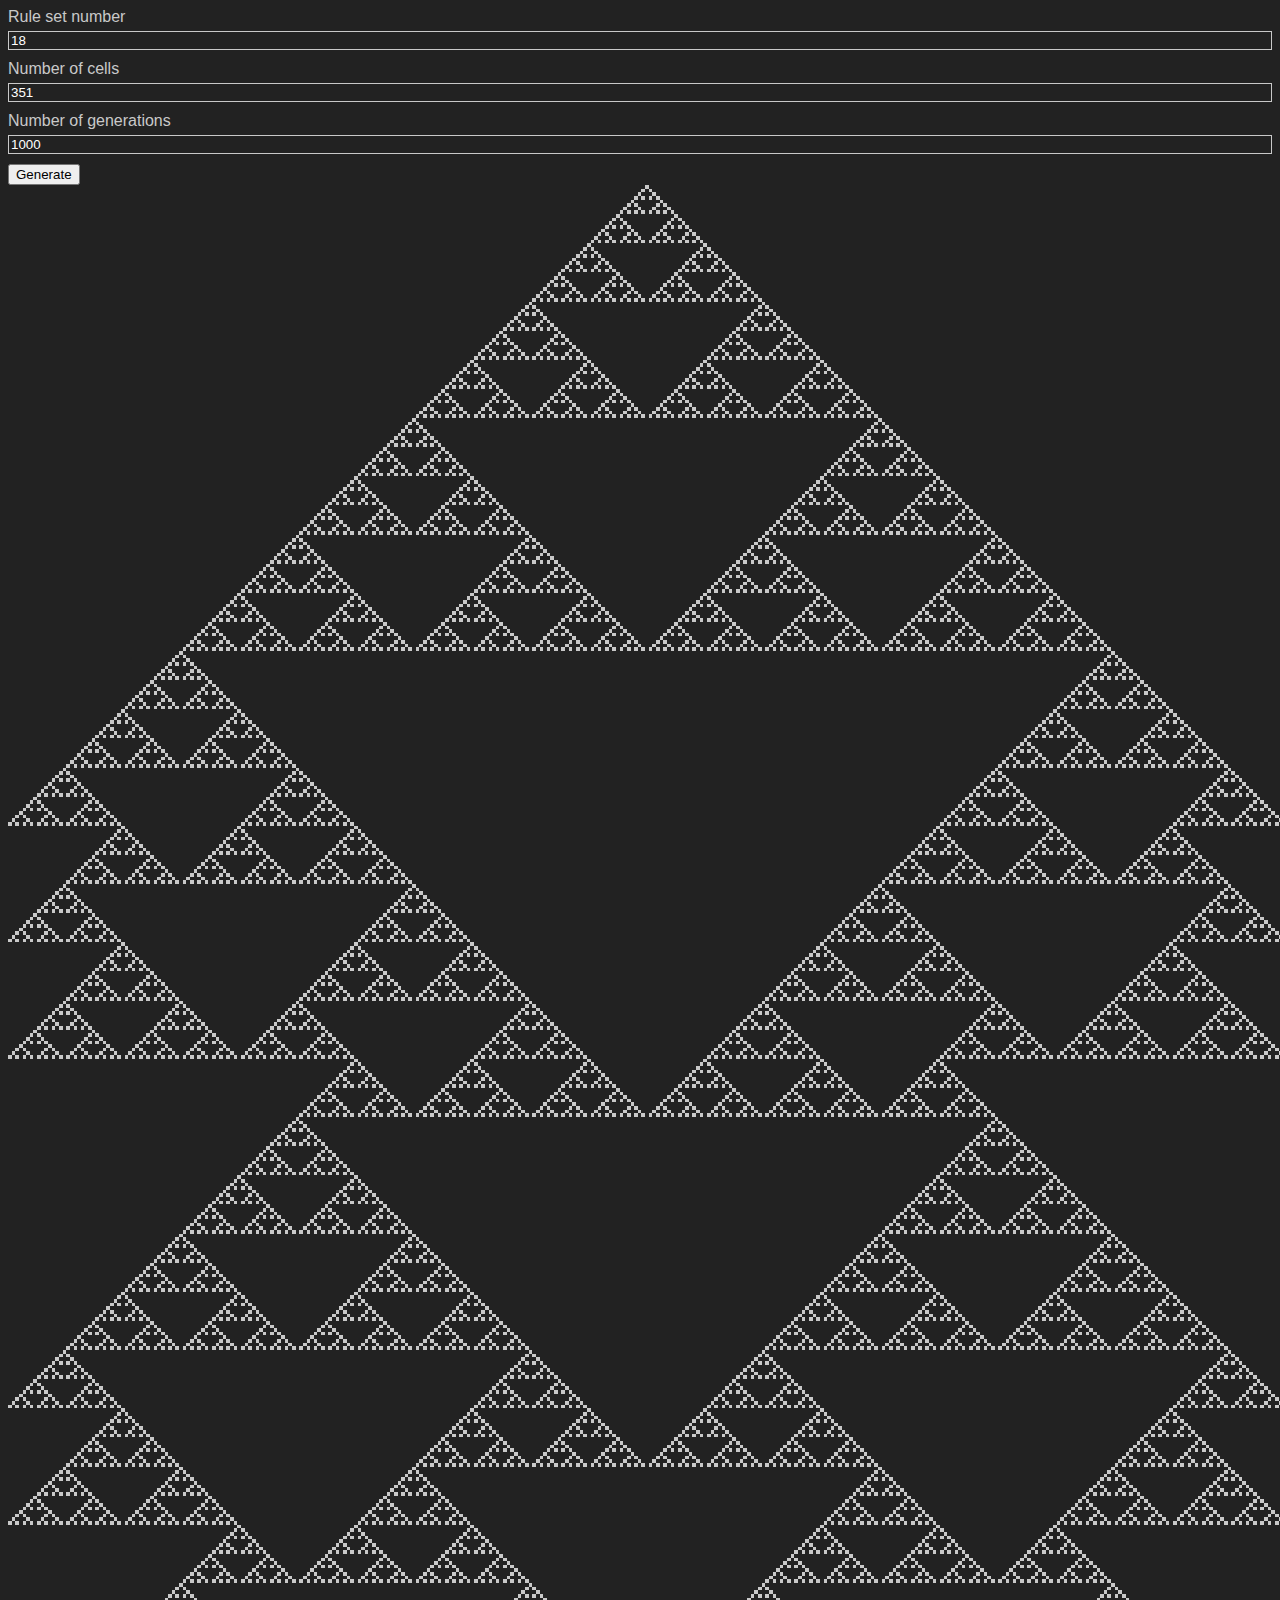
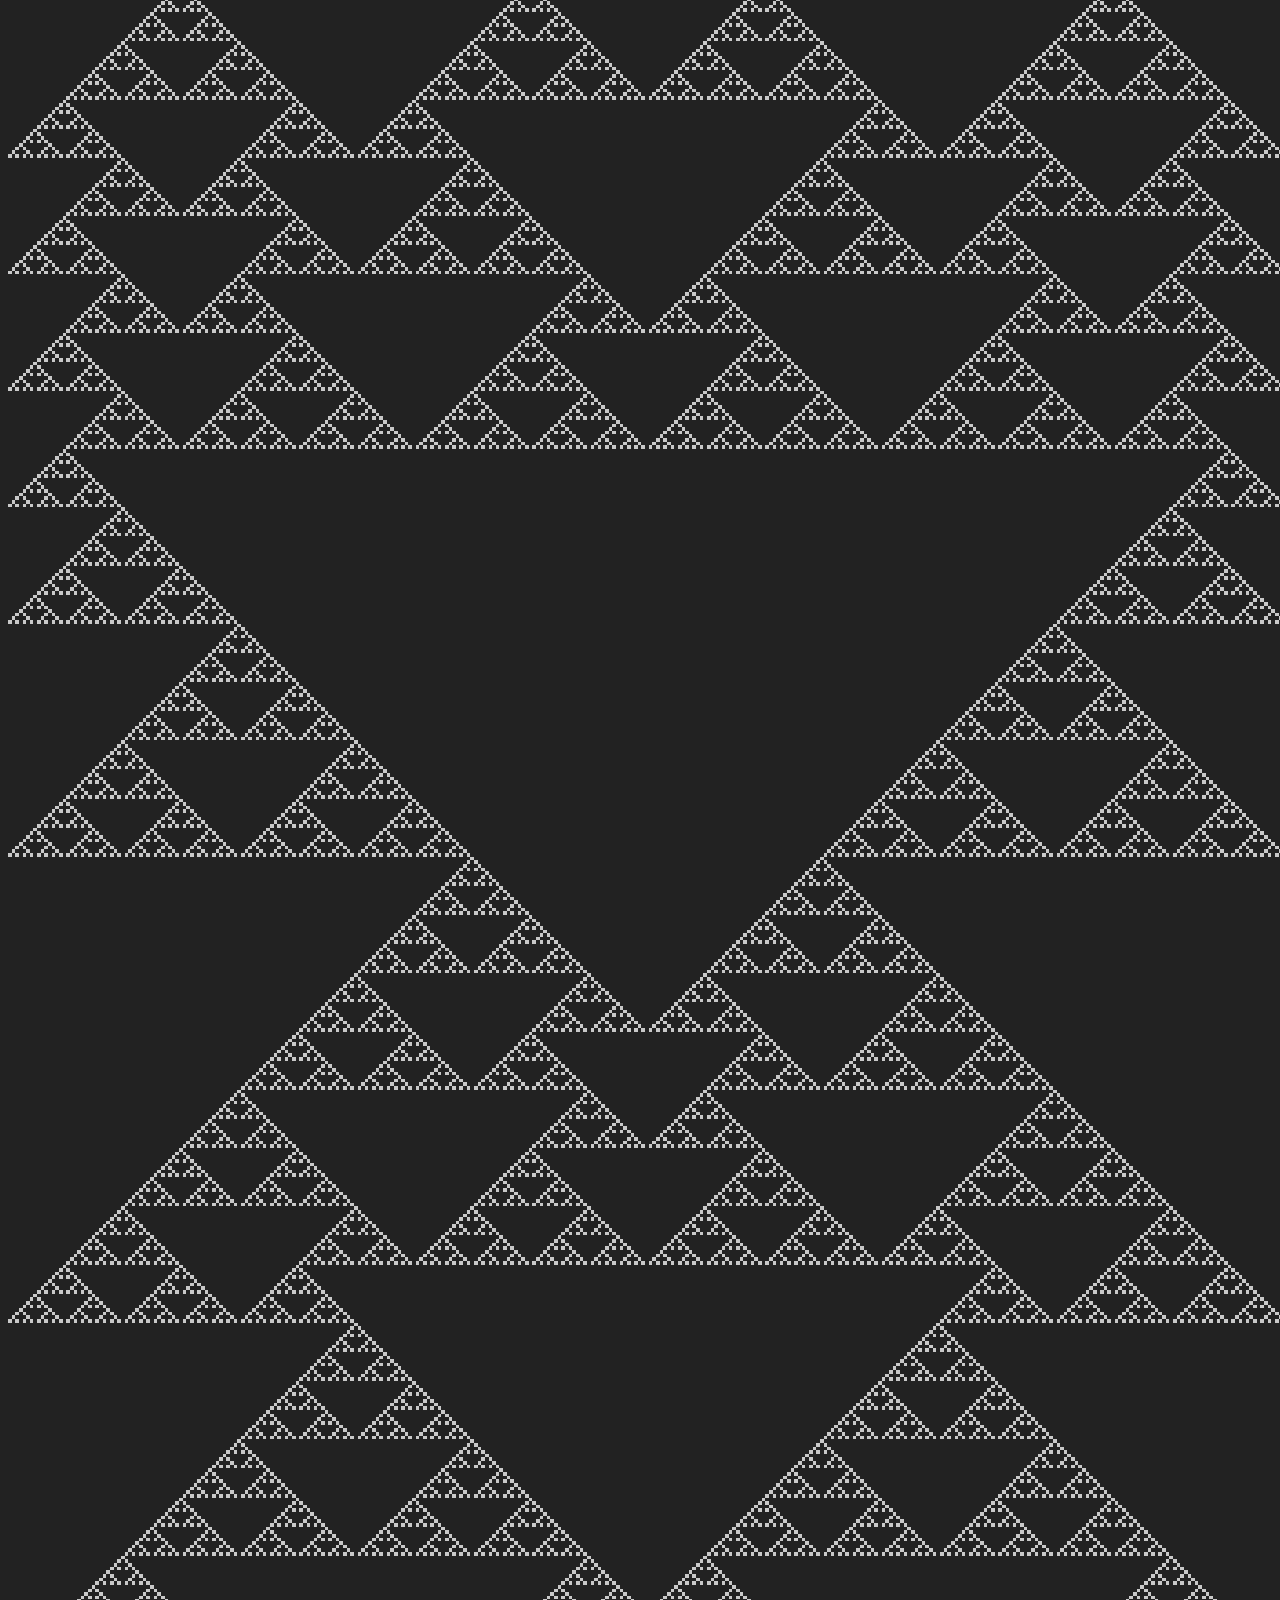
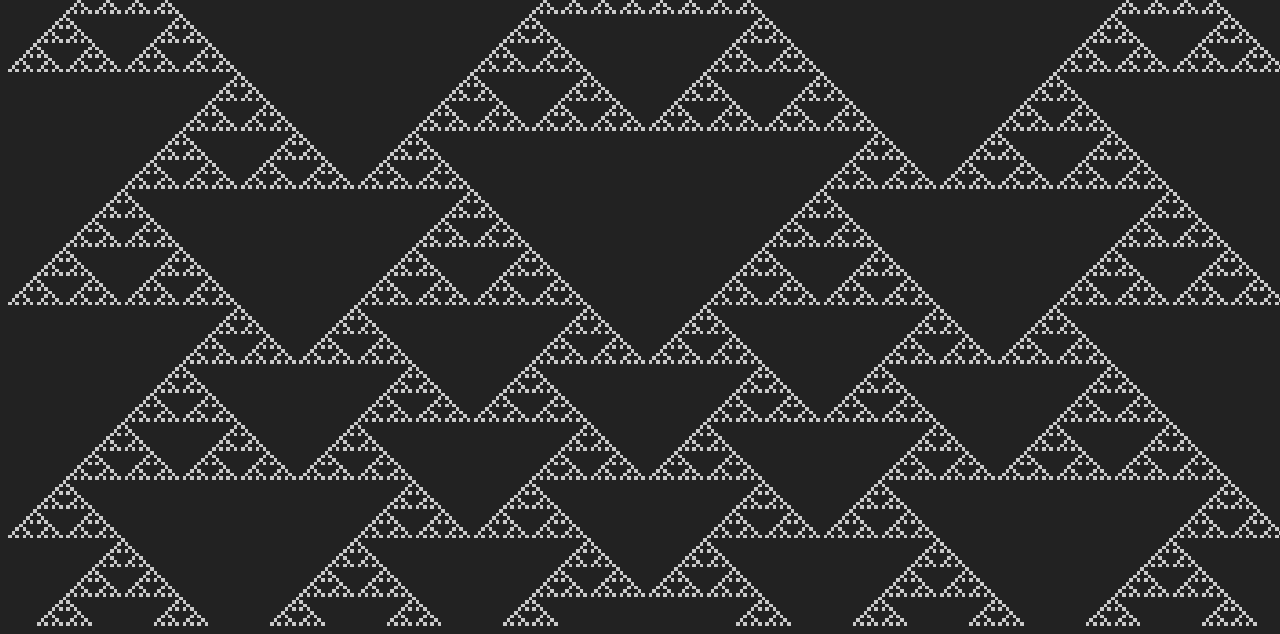
==== public/index.html @ 832f3f99 "⚙️  Adjust for heroku static buildpack" ====
<!DOCTYPE html>
<html>
  <head>
    <style></style>
  </head>
  <body>
    <div>
      <div class="input-group">
        <label class="input-group__label">Rule set number</label>
        <input
          class="input-group__input"
          id="rule-picker"
          type="number"
          value="222"
        />
      </div>

      <div class="input-group">
        <label class="input-group__label">Number of cells</label>
        <input
          class="input-group__input"
          id="cells-picker"
          type="number"
          value="301"
        />
      </div>

      <div class="input-group">
        <label class="input-group__label">Number of generations</label>
        <input
          class="input-group__input"
          id="gen-picker"
          type="number"
          value="300"
        />
      </div>

      <button id="render-trigger">
        Generate
      </button>

      <div id="field"></div>
    </div>
    <script>
      const run = () => {
        const getBit = (number, index) => {
          const mask = 1 << index;
          const maskedNumber = number & mask;

          return maskedNumber > 0 ? 1 : 0;
        };

        const directives = [
          '000', '001', '010', '011',
          '100', '101', '110', '111'
        ]

        const ruleSets = [];
        const rulesNumber = Math.pow(2, directives.length);

        for (
          let ruleIndex = 0;
          ruleIndex < rulesNumber;
          ruleIndex++
        ) {
          const ruleSet = {};

          for(
            let directiveIndex = 0;
            directiveIndex < directives.length;
            directiveIndex++
          ) {
            const ruleKey = directives[directiveIndex];
            ruleSet[ruleKey] = getBit(ruleIndex, directiveIndex);
          }

          ruleSets.push(ruleSet);
        }

        const generateField = (
          appliedRuleSetIndex,
          cellsNumber,
          generationsNumber
        ) => {
          // NOTE: Create initial field with center cell filled
          const firstGenLine = new Array(cellsNumber).fill(0);
          firstGenLine[Math.floor(cellsNumber / 2)] = 1;
          const field = [firstGenLine];

          for (let genNumber = 1; genNumber < generationsNumber; genNumber++) {
            const previousGenNumber = genNumber - 1;
            const currentGenLine    = [];

            for (let cellIndex = 0; cellIndex < cellsNumber; cellIndex++) {
              const centerFilled = field[previousGenNumber][cellIndex];

              let leftFilled;
              let rightFilled;

              if (cellIndex === 0) {
                leftFilled = field[previousGenNumber][cellsNumber - 1];
              } else {
                leftFilled = field[previousGenNumber][cellIndex - 1];
              }

              if (cellIndex === cellsNumber - 1) {
                rightFilled = field[previousGenNumber][0];
              } else {
                rightFilled = field[previousGenNumber][cellIndex + 1];
              }

              const rule   = `${leftFilled}${centerFilled}${rightFilled}`;
              const result = ruleSets[appliedRuleSetIndex][rule];

              currentGenLine.push(result);
            }

            field.push(currentGenLine);
          }

          return field;
        }

        const renderStyles = (cellsNumber, generationsNumber) => `
          * {
            box-sizing: border-box;
          }

          body {
            background-color: #222222;
            color: #c9c9c9;
            font-family: sans-serif;
            font-weight: 200;
          }

          .input-group {
            margin-bottom: 10px;
          }

          .input-group__label {
            margin-bottom: 5px;
            width: 100%;
            float: left;
          }

          .input-group__input {
            width: 100%;
            float: left;
            border: 1px solid #c9c9c9;
            background-color: #222222;
            color: #ffffff;
          }

          .input-group::after {
            display: table;
            content: "";
            clear: both;
          }

          .field {
            width: ${window.innerWidth}px;
          }

          .field::after {
            display: table;
            content: "";
            clear: both;
          }

          .field__cell {
            width: ${window.innerWidth / cellsNumber}px;
            height: ${window.innerWidth / cellsNumber}px;
            float: left;
          }

          .field__cell--filled {
            background-color: #c9c9c9;
          }
        `;

        const renderField = (field) => `
          <div class="field">
            ${
              field.map(fieldLine =>
                fieldLine.map(fieldCell => `
                  <div class="${
                    fieldCell === 1
                      ? 'field__cell field__cell--filled'
                      : 'field__cell'
                  }">
                  </div>
                `).join('')
              ).join('')
            }
          </div>
        `;

        const styleNode     = document.querySelector('head>style');
        const fieldNode     = document.querySelector('#field');
        const renderTrigger = document.querySelector('#render-trigger');
        const rulePicker    = document.querySelector('#rule-picker');
        const cellsPicker   = document.querySelector('#cells-picker');
        const genPicker     = document.querySelector('#gen-picker');

        let currentRuleIndex   = 18;
        let currentCellsNumber = 351;
        let currentGenNumber   = 1000;

        const resetPickers = () => {
          rulePicker.value  = currentRuleIndex;
          cellsPicker.value = currentCellsNumber;
          genPicker.value   = currentGenNumber;
        };

        resetPickers();

        styleNode.innerHTML = renderStyles(currentCellsNumber, currentGenNumber);
        fieldNode.innerHTML = renderField(
          generateField(currentRuleIndex, currentCellsNumber, currentGenNumber)
        );

        renderTrigger.addEventListener('click', (event) => {
          const ruleIndex   = parseInt(rulePicker.value);
          const cellsNumber = parseInt(cellsPicker.value);
          const genNumber   = parseInt(genPicker.value);

          if (ruleIndex > rulesNumber - 1 || ruleIndex < 0) {
            alert(`Rule number should be between 0 and ${rulesNumber - 1}`);
            resetPickers();
            return;
          }

          if (cellsNumber < 1) {
            alert('Cells number should be greater than zero');
            resetPickers();
            return;
          }

          if (genNumber < 1) {
            alert('Generations number should be greater than zero');
            resetPickers();
            return;
          }

          currentRuleIndex   = ruleIndex;
          currentCellsNumber = cellsNumber;
          currentGenNumber   = genNumber;

          styleNode.innerHTML = renderStyles(currentCellsNumber, currentGenNumber);
          fieldNode.innerHTML = renderField(
            generateField(currentRuleIndex, currentCellsNumber, currentGenNumber)
          );
        });
      };

      run();
    </script>
  </body>
</html>
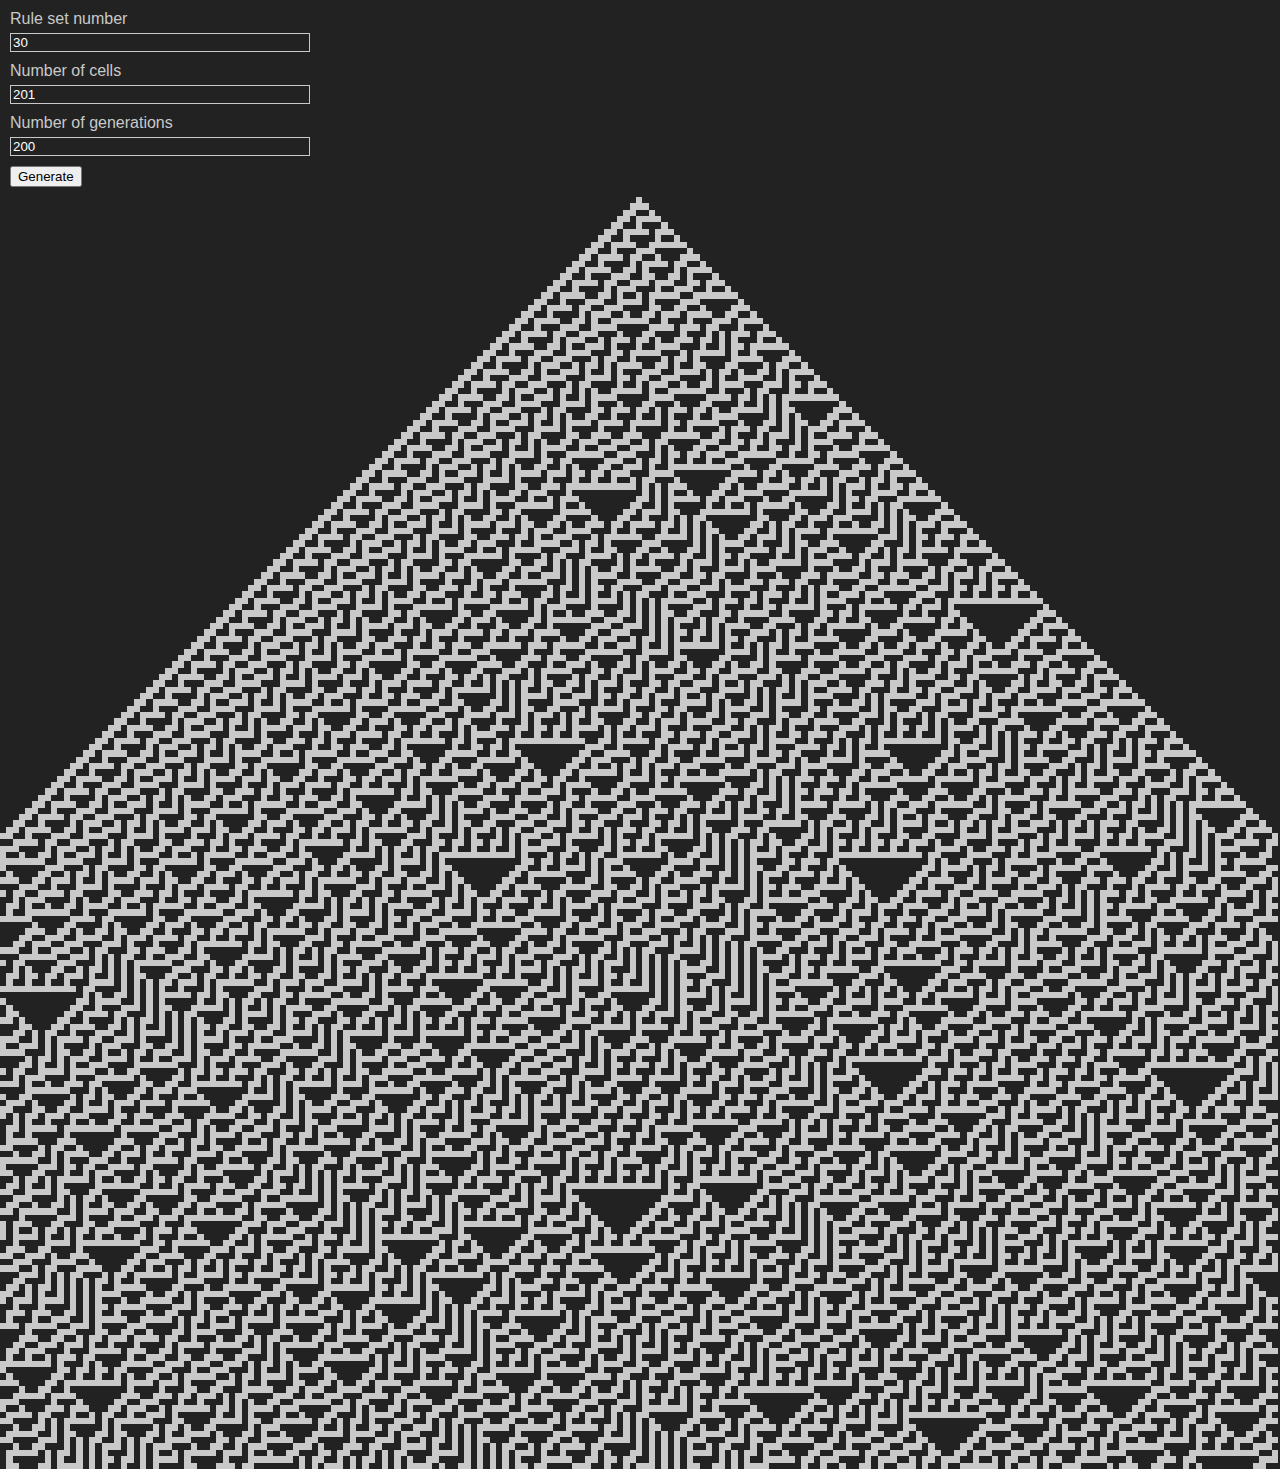
==== commit 885a7931: "⚡️ Responsive design. Optimize styles" ====
--- a/public/index.html
+++ b/public/index.html
@@ -1,43 +1,105 @@
 <!DOCTYPE html>
 <html>
   <head>
-    <style></style>
+    <style>
+      * {
+        box-sizing: border-box;
+      }
+
+      html, body {
+        padding: 0;
+        margin: 0;
+      }
+
+      body {
+        background-color: #222222;
+        color: #c9c9c9;
+        font-family: sans-serif;
+        font-weight: 200;
+      }
+
+      .form {
+        width: 25vw;
+        padding: 10px;
+      }
+
+      .input-group {
+        margin-bottom: 10px;
+      }
+
+      .input-group__label {
+        margin-bottom: 5px;
+        width: 100%;
+        float: left;
+      }
+
+      .input-group__input {
+        width: 100%;
+        float: left;
+        border: 1px solid #c9c9c9;
+        background-color: #222222;
+        color: #ffffff;
+      }
+
+      .input-group::after {
+        display: table;
+        content: "";
+        clear: both;
+      }
+
+      .field {
+        width: 100vw;
+      }
+
+      .field::after {
+        display: table;
+        content: "";
+        clear: both;
+      }
+
+      .field__row {
+        width: 100vw;
+        float: left;
+      }
+
+      .field__row::after {
+        display: table;
+        content: "";
+        clear: both;
+      }
+
+      .field__row__cell--filled {
+        background-color: #c9c9c9;
+      }
+
+      .field__row__cell {
+        float: left;
+      }
+    </style>
+    <style id="style-dynamic"></style>
   </head>
   <body>
     <div>
-      <div class="input-group">
-        <label class="input-group__label">Rule set number</label>
-        <input
-          class="input-group__input"
-          id="rule-picker"
-          type="number"
-          value="222"
-        />
+      <div class="form">
+        <div class="input-group">
+          <label class="input-group__label">Rule set number</label>
+          <input class="input-group__input" id="rule-picker" type="number" />
+        </div>
+
+        <div class="input-group">
+          <label class="input-group__label">Number of cells</label>
+          <input class="input-group__input" id="cells-picker" type="number" />
+        </div>
+
+        <div class="input-group">
+          <label class="input-group__label">Number of generations</label>
+          <input class="input-group__input" id="gen-picker" type="number" />
+        </div>
+
+        <button id="render-trigger">
+          Generate
+        </button>
       </div>
-
-      <div class="input-group">
-        <label class="input-group__label">Number of cells</label>
-        <input
-          class="input-group__input"
-          id="cells-picker"
-          type="number"
-          value="301"
-        />
-      </div>
-
-      <div class="input-group">
-        <label class="input-group__label">Number of generations</label>
-        <input
-          class="input-group__input"
-          id="gen-picker"
-          type="number"
-          value="300"
-        />
-      </div>
-
-      <button id="render-trigger">
-        Generate
-      </button>
 
       <div id="field"></div>
     </div>
@@ -121,60 +183,10 @@
           return field;
         }
 
-        const renderStyles = (cellsNumber, generationsNumber) => `
-          * {
-            box-sizing: border-box;
-          }
-
-          body {
-            background-color: #222222;
-            color: #c9c9c9;
-            font-family: sans-serif;
-            font-weight: 200;
-          }
-
-          .input-group {
-            margin-bottom: 10px;
-          }
-
-          .input-group__label {
-            margin-bottom: 5px;
-            width: 100%;
-            float: left;
-          }
-
-          .input-group__input {
-            width: 100%;
-            float: left;
-            border: 1px solid #c9c9c9;
-            background-color: #222222;
-            color: #ffffff;
-          }
-
-          .input-group::after {
-            display: table;
-            content: "";
-            clear: both;
-          }
-
-          .field {
-            width: ${window.innerWidth}px;
-          }
-
-          .field::after {
-            display: table;
-            content: "";
-            clear: both;
-          }
-
-          .field__cell {
-            width: ${window.innerWidth / cellsNumber}px;
-            height: ${window.innerWidth / cellsNumber}px;
-            float: left;
-          }
-
-          .field__cell--filled {
-            background-color: #c9c9c9;
+        const renderDynamicStyles = (cellsNumber, generationsNumber) => `
+          .field__row__cell {
+            width: calc(100vw / ${cellsNumber});
+            height: calc(100vw / ${cellsNumber});
           }
         `;
 
@@ -185,8 +197,8 @@
                 fieldLine.map(fieldCell => `
                   <div class="${
                     fieldCell === 1
-                      ? 'field__cell field__cell--filled'
-                      : 'field__cell'
+                      ? 'field__row__cell field__row__cell--filled'
+                      : 'field__row__cell'
                   }">
                   </div>
                 `).join('')
@@ -195,16 +207,16 @@
           </div>
         `;
 
-        const styleNode     = document.querySelector('head>style');
+        const styleNode     = document.querySelector('#style-dynamic');
         const fieldNode     = document.querySelector('#field');
         const renderTrigger = document.querySelector('#render-trigger');
         const rulePicker    = document.querySelector('#rule-picker');
         const cellsPicker   = document.querySelector('#cells-picker');
         const genPicker     = document.querySelector('#gen-picker');
 
-        let currentRuleIndex   = 18;
-        let currentCellsNumber = 351;
-        let currentGenNumber   = 1000;
+        let currentRuleIndex   = 30;
+        let currentCellsNumber = 201;
+        let currentGenNumber   = 200;
 
         const resetPickers = () => {
           rulePicker.value  = currentRuleIndex;
@@ -212,12 +224,23 @@
           genPicker.value   = currentGenNumber;
         };
 
+        const render = () => {
+          const field = generateField(
+            currentRuleIndex,
+            currentCellsNumber,
+            currentGenNumber
+          );
+
+          styleNode.innerHTML = renderDynamicStyles(
+            currentCellsNumber,
+            currentGenNumber
+          );
+
+          fieldNode.innerHTML = renderField(field);
+        }
+
         resetPickers();
-
-        styleNode.innerHTML = renderStyles(currentCellsNumber, currentGenNumber);
-        fieldNode.innerHTML = renderField(
-          generateField(currentRuleIndex, currentCellsNumber, currentGenNumber)
-        );
+        render();
 
         renderTrigger.addEventListener('click', (event) => {
           const ruleIndex   = parseInt(rulePicker.value);
@@ -246,10 +269,7 @@
           currentCellsNumber = cellsNumber;
           currentGenNumber   = genNumber;
 
-          styleNode.innerHTML = renderStyles(currentCellsNumber, currentGenNumber);
-          fieldNode.innerHTML = renderField(
-            generateField(currentRuleIndex, currentCellsNumber, currentGenNumber)
-          );
+          render();
         });
       };
 
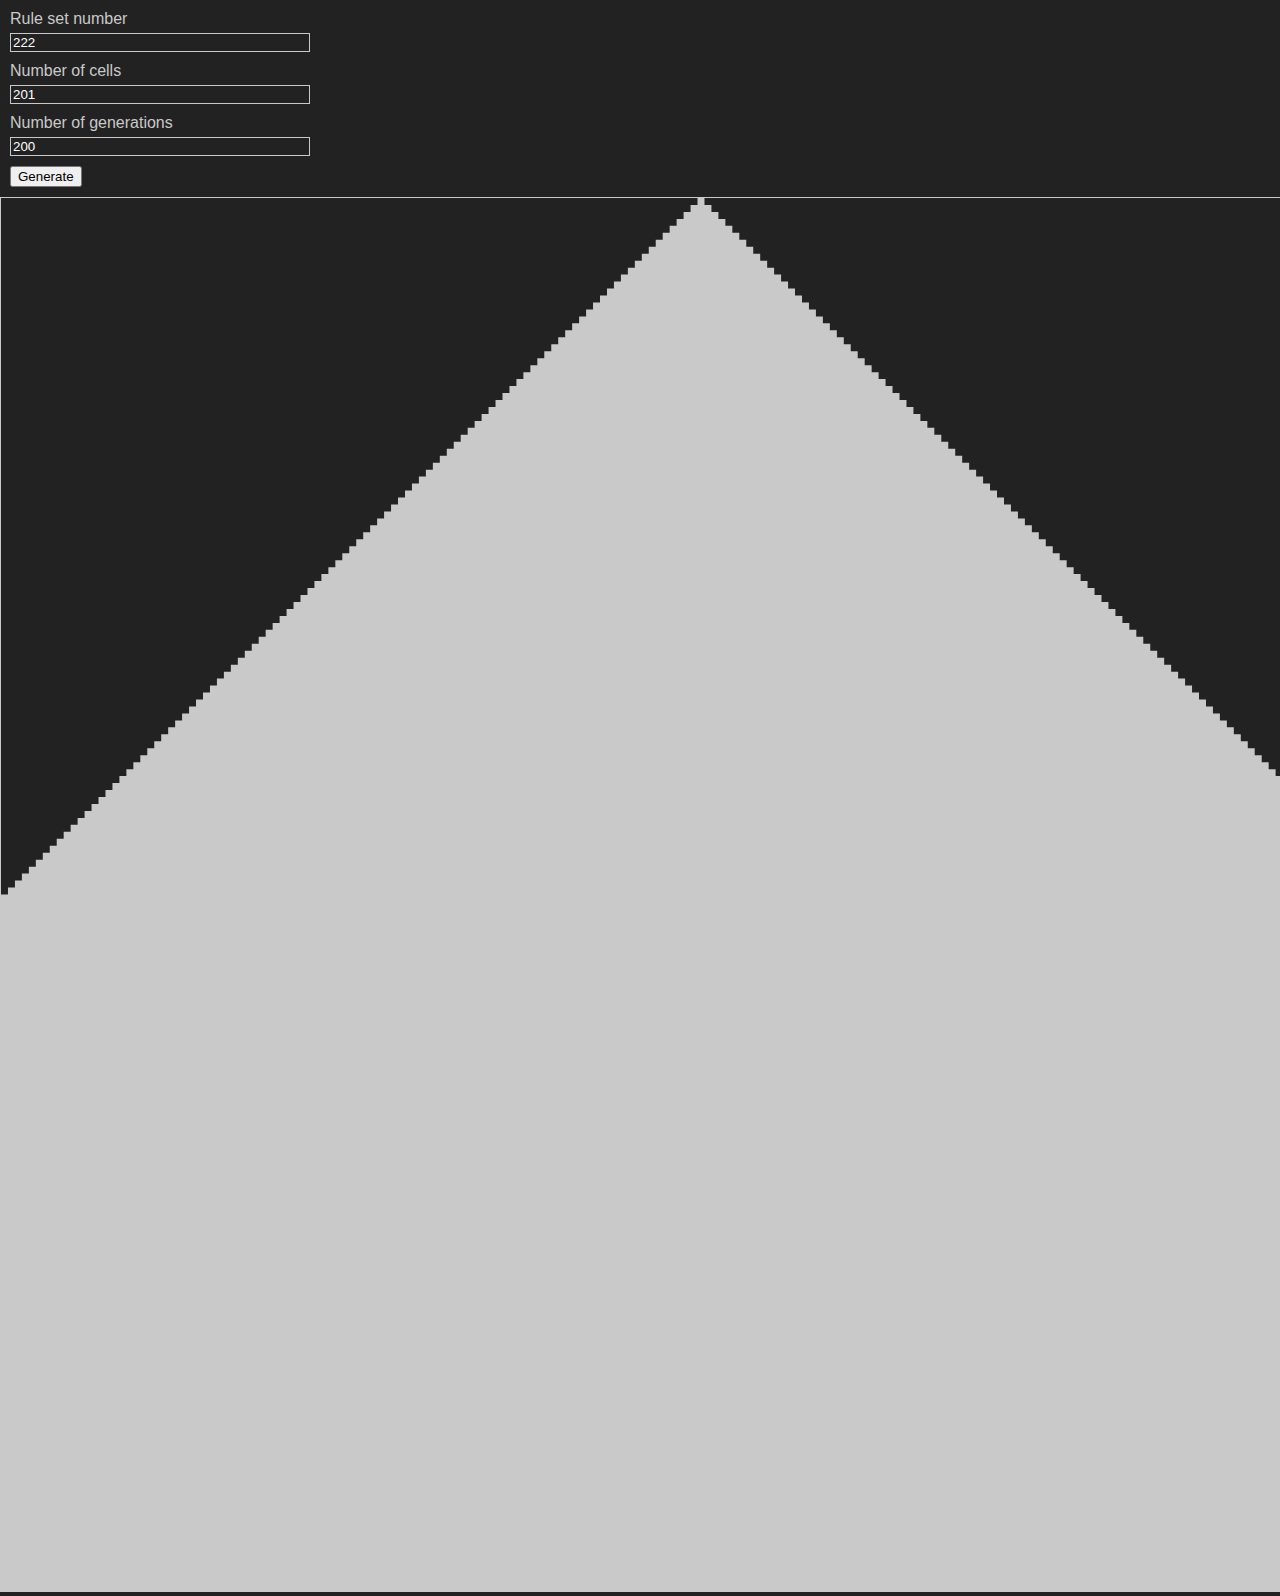
==== commit f274701b: "🐎 Significant performance improvement (using canvas)" ====
--- a/public/index.html
+++ b/public/index.html
@@ -1,82 +1,7 @@
 <!DOCTYPE html>
 <html>
   <head>
-    <style>
-      * {
-        box-sizing: border-box;
-      }
-
-      html, body {
-        padding: 0;
-        margin: 0;
-      }
-
-      body {
-        background-color: #222222;
-        color: #c9c9c9;
-        font-family: sans-serif;
-        font-weight: 200;
-      }
-
-      .form {
-        width: 25vw;
-        padding: 10px;
-      }
-
-      .input-group {
-        margin-bottom: 10px;
-      }
-
-      .input-group__label {
-        margin-bottom: 5px;
-        width: 100%;
-        float: left;
-      }
-
-      .input-group__input {
-        width: 100%;
-        float: left;
-        border: 1px solid #c9c9c9;
-        background-color: #222222;
-        color: #ffffff;
-      }
-
-      .input-group::after {
-        display: table;
-        content: "";
-        clear: both;
-      }
-
-      .field {
-        width: 100vw;
-      }
-
-      .field::after {
-        display: table;
-        content: "";
-        clear: both;
-      }
-
-      .field__row {
-        width: 100vw;
-        float: left;
-      }
-
-      .field__row::after {
-        display: table;
-        content: "";
-        clear: both;
-      }
-
-      .field__row__cell--filled {
-        background-color: #c9c9c9;
-      }
-
-      .field__row__cell {
-        float: left;
-      }
-    </style>
-    <style id="style-dynamic"></style>
+    <link rel="stylesheet" href="./main.css">
   </head>
   <body>
     <div>
@@ -101,179 +26,8 @@
         </button>
       </div>
 
-      <div id="field"></div>
+      <canvas id="field" width="1400" class="field"></canvas>
     </div>
-    <script>
-      const run = () => {
-        const getBit = (number, index) => {
-          const mask = 1 << index;
-          const maskedNumber = number & mask;
-
-          return maskedNumber > 0 ? 1 : 0;
-        };
-
-        const directives = [
-          '000', '001', '010', '011',
-          '100', '101', '110', '111'
-        ]
-
-        const ruleSets = [];
-        const rulesNumber = Math.pow(2, directives.length);
-
-        for (
-          let ruleIndex = 0;
-          ruleIndex < rulesNumber;
-          ruleIndex++
-        ) {
-          const ruleSet = {};
-
-          for(
-            let directiveIndex = 0;
-            directiveIndex < directives.length;
-            directiveIndex++
-          ) {
-            const ruleKey = directives[directiveIndex];
-            ruleSet[ruleKey] = getBit(ruleIndex, directiveIndex);
-          }
-
-          ruleSets.push(ruleSet);
-        }
-
-        const generateField = (
-          appliedRuleSetIndex,
-          cellsNumber,
-          generationsNumber
-        ) => {
-          // NOTE: Create initial field with center cell filled
-          const firstGenLine = new Array(cellsNumber).fill(0);
-          firstGenLine[Math.floor(cellsNumber / 2)] = 1;
-          const field = [firstGenLine];
-
-          for (let genNumber = 1; genNumber < generationsNumber; genNumber++) {
-            const previousGenNumber = genNumber - 1;
-            const currentGenLine    = [];
-
-            for (let cellIndex = 0; cellIndex < cellsNumber; cellIndex++) {
-              const centerFilled = field[previousGenNumber][cellIndex];
-
-              let leftFilled;
-              let rightFilled;
-
-              if (cellIndex === 0) {
-                leftFilled = field[previousGenNumber][cellsNumber - 1];
-              } else {
-                leftFilled = field[previousGenNumber][cellIndex - 1];
-              }
-
-              if (cellIndex === cellsNumber - 1) {
-                rightFilled = field[previousGenNumber][0];
-              } else {
-                rightFilled = field[previousGenNumber][cellIndex + 1];
-              }
-
-              const rule   = `${leftFilled}${centerFilled}${rightFilled}`;
-              const result = ruleSets[appliedRuleSetIndex][rule];
-
-              currentGenLine.push(result);
-            }
-
-            field.push(currentGenLine);
-          }
-
-          return field;
-        }
-
-        const renderDynamicStyles = (cellsNumber, generationsNumber) => `
-          .field__row__cell {
-            width: calc(100vw / ${cellsNumber});
-            height: calc(100vw / ${cellsNumber});
-          }
-        `;
-
-        const renderField = (field) => `
-          <div class="field">
-            ${
-              field.map(fieldLine =>
-                fieldLine.map(fieldCell => `
-                  <div class="${
-                    fieldCell === 1
-                      ? 'field__row__cell field__row__cell--filled'
-                      : 'field__row__cell'
-                  }">
-                  </div>
-                `).join('')
-              ).join('')
-            }
-          </div>
-        `;
-
-        const styleNode     = document.querySelector('#style-dynamic');
-        const fieldNode     = document.querySelector('#field');
-        const renderTrigger = document.querySelector('#render-trigger');
-        const rulePicker    = document.querySelector('#rule-picker');
-        const cellsPicker   = document.querySelector('#cells-picker');
-        const genPicker     = document.querySelector('#gen-picker');
-
-        let currentRuleIndex   = 30;
-        let currentCellsNumber = 201;
-        let currentGenNumber   = 200;
-
-        const resetPickers = () => {
-          rulePicker.value  = currentRuleIndex;
-          cellsPicker.value = currentCellsNumber;
-          genPicker.value   = currentGenNumber;
-        };
-
-        const render = () => {
-          const field = generateField(
-            currentRuleIndex,
-            currentCellsNumber,
-            currentGenNumber
-          );
-
-          styleNode.innerHTML = renderDynamicStyles(
-            currentCellsNumber,
-            currentGenNumber
-          );
-
-          fieldNode.innerHTML = renderField(field);
-        }
-
-        resetPickers();
-        render();
-
-        renderTrigger.addEventListener('click', (event) => {
-          const ruleIndex   = parseInt(rulePicker.value);
-          const cellsNumber = parseInt(cellsPicker.value);
-          const genNumber   = parseInt(genPicker.value);
-
-          if (ruleIndex > rulesNumber - 1 || ruleIndex < 0) {
-            alert(`Rule number should be between 0 and ${rulesNumber - 1}`);
-            resetPickers();
-            return;
-          }
-
-          if (cellsNumber < 1) {
-            alert('Cells number should be greater than zero');
-            resetPickers();
-            return;
-          }
-
-          if (genNumber < 1) {
-            alert('Generations number should be greater than zero');
-            resetPickers();
-            return;
-          }
-
-          currentRuleIndex   = ruleIndex;
-          currentCellsNumber = cellsNumber;
-          currentGenNumber   = genNumber;
-
-          render();
-        });
-      };
-
-      run();
-    </script>
+    <script type="text/javascript" src="./script.js"></script>
   </body>
 </html>
--- a/public/main.css
+++ b/public/main.css
@@ -0,0 +1,48 @@
+* {
+  box-sizing: border-box;
+}
+
+html, body {
+  padding: 0;
+  margin: 0;
+}
+
+body {
+  background-color: #222222;
+  color: #c9c9c9;
+  font-family: sans-serif;
+  font-weight: 200;
+}
+
+.form {
+  width: 25vw;
+  padding: 10px;
+}
+
+.input-group {
+  margin-bottom: 10px;
+}
+
+.input-group__label {
+  margin-bottom: 5px;
+  width: 100%;
+  float: left;
+}
+
+.input-group__input {
+  width: 100%;
+  float: left;
+  border: 1px solid #c9c9c9;
+  background-color: #222222;
+  color: #ffffff;
+}
+
+.input-group::after {
+  display: table;
+  content: "";
+  clear: both;
+}
+
+.field {
+  border: 1px solid #c9c9c9;
+}
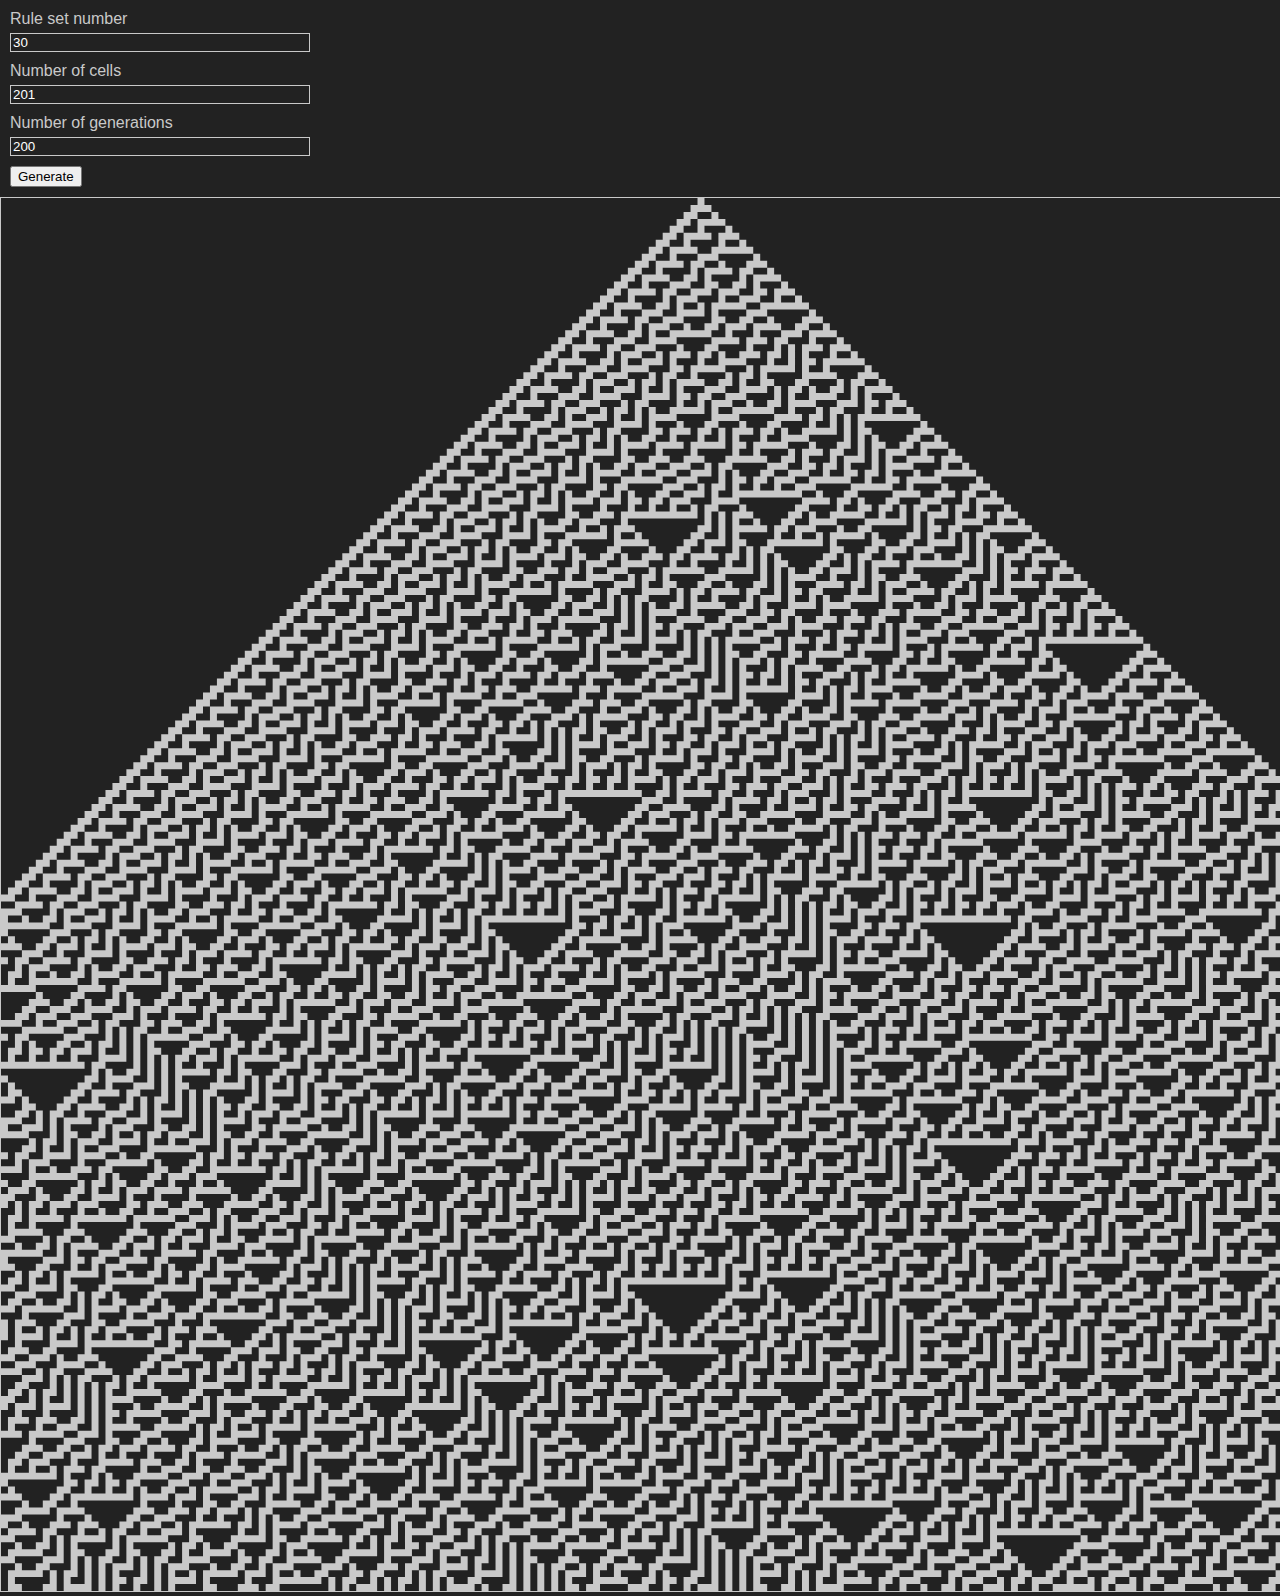
==== commit ac2ae698: "✨ Handle enter key" ====
--- a/public/index.html
+++ b/public/index.html
@@ -4,8 +4,8 @@
     <link rel="stylesheet" href="./main.css">
   </head>
   <body>
-    <div>
-      <div class="form">
+    <main>
+      <form class="form" id="form">
         <div class="input-group">
           <label class="input-group__label">Rule set number</label>
           <input class="input-group__input" id="rule-picker" type="number" />
@@ -21,13 +21,11 @@
           <input class="input-group__input" id="gen-picker" type="number" />
         </div>
 
-        <button id="render-trigger">
-          Generate
-        </button>
-      </div>
+        <input type="submit" value="Generate" />
+      </form>
 
       <canvas id="field" width="1400" class="field"></canvas>
-    </div>
+    </main>
     <script type="text/javascript" src="./script.js"></script>
   </body>
 </html>
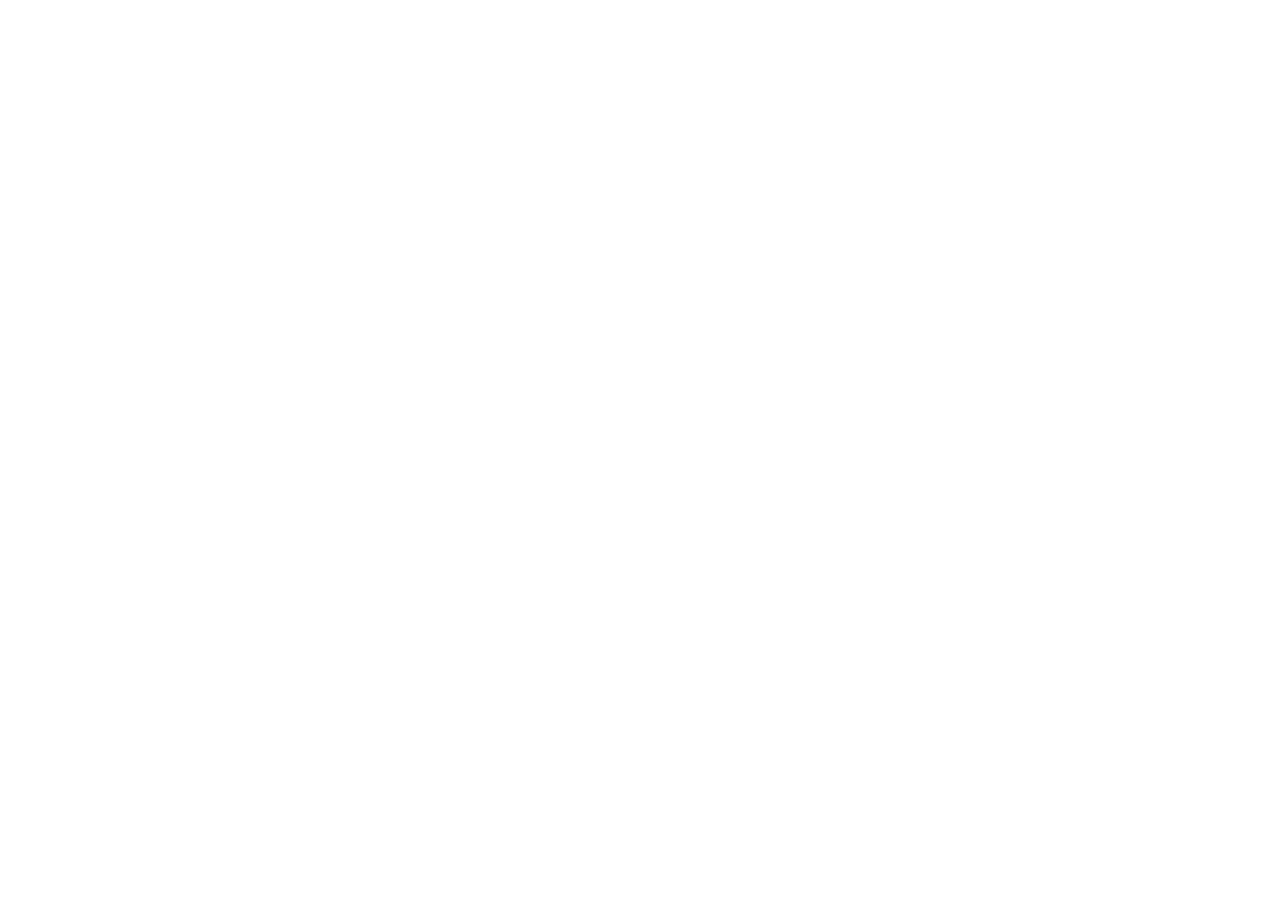
==== commit 5425ca5f: "✨ Create 2d directory" ====
--- a/public/index.html
+++ b/public/index.html
@@ -1,31 +1,10 @@
 <!DOCTYPE html>
 <html>
-  <head>
-    <link rel="stylesheet" href="./main.css">
-  </head>
+  <head></head>
   <body>
-    <main>
-      <form class="form" id="form">
-        <div class="input-group">
-          <label class="input-group__label">Rule set number</label>
-          <input class="input-group__input" id="rule-picker" type="number" />
-        </div>
-
-        <div class="input-group">
-          <label class="input-group__label">Number of cells</label>
-          <input class="input-group__input" id="cells-picker" type="number" />
-        </div>
-
-        <div class="input-group">
-          <label class="input-group__label">Number of generations</label>
-          <input class="input-group__input" id="gen-picker" type="number" />
-        </div>
-
-        <input type="submit" value="Generate" />
-      </form>
-
-      <canvas id="field" width="1400" class="field"></canvas>
-    </main>
-    <script type="text/javascript" src="./script.js"></script>
+    <p>Redirecting...</p>
+    <script>
+      document.location.href = 'https://prutya-cellular-automata.herokuapp.com/1d';
+    </script>
   </body>
 </html>
